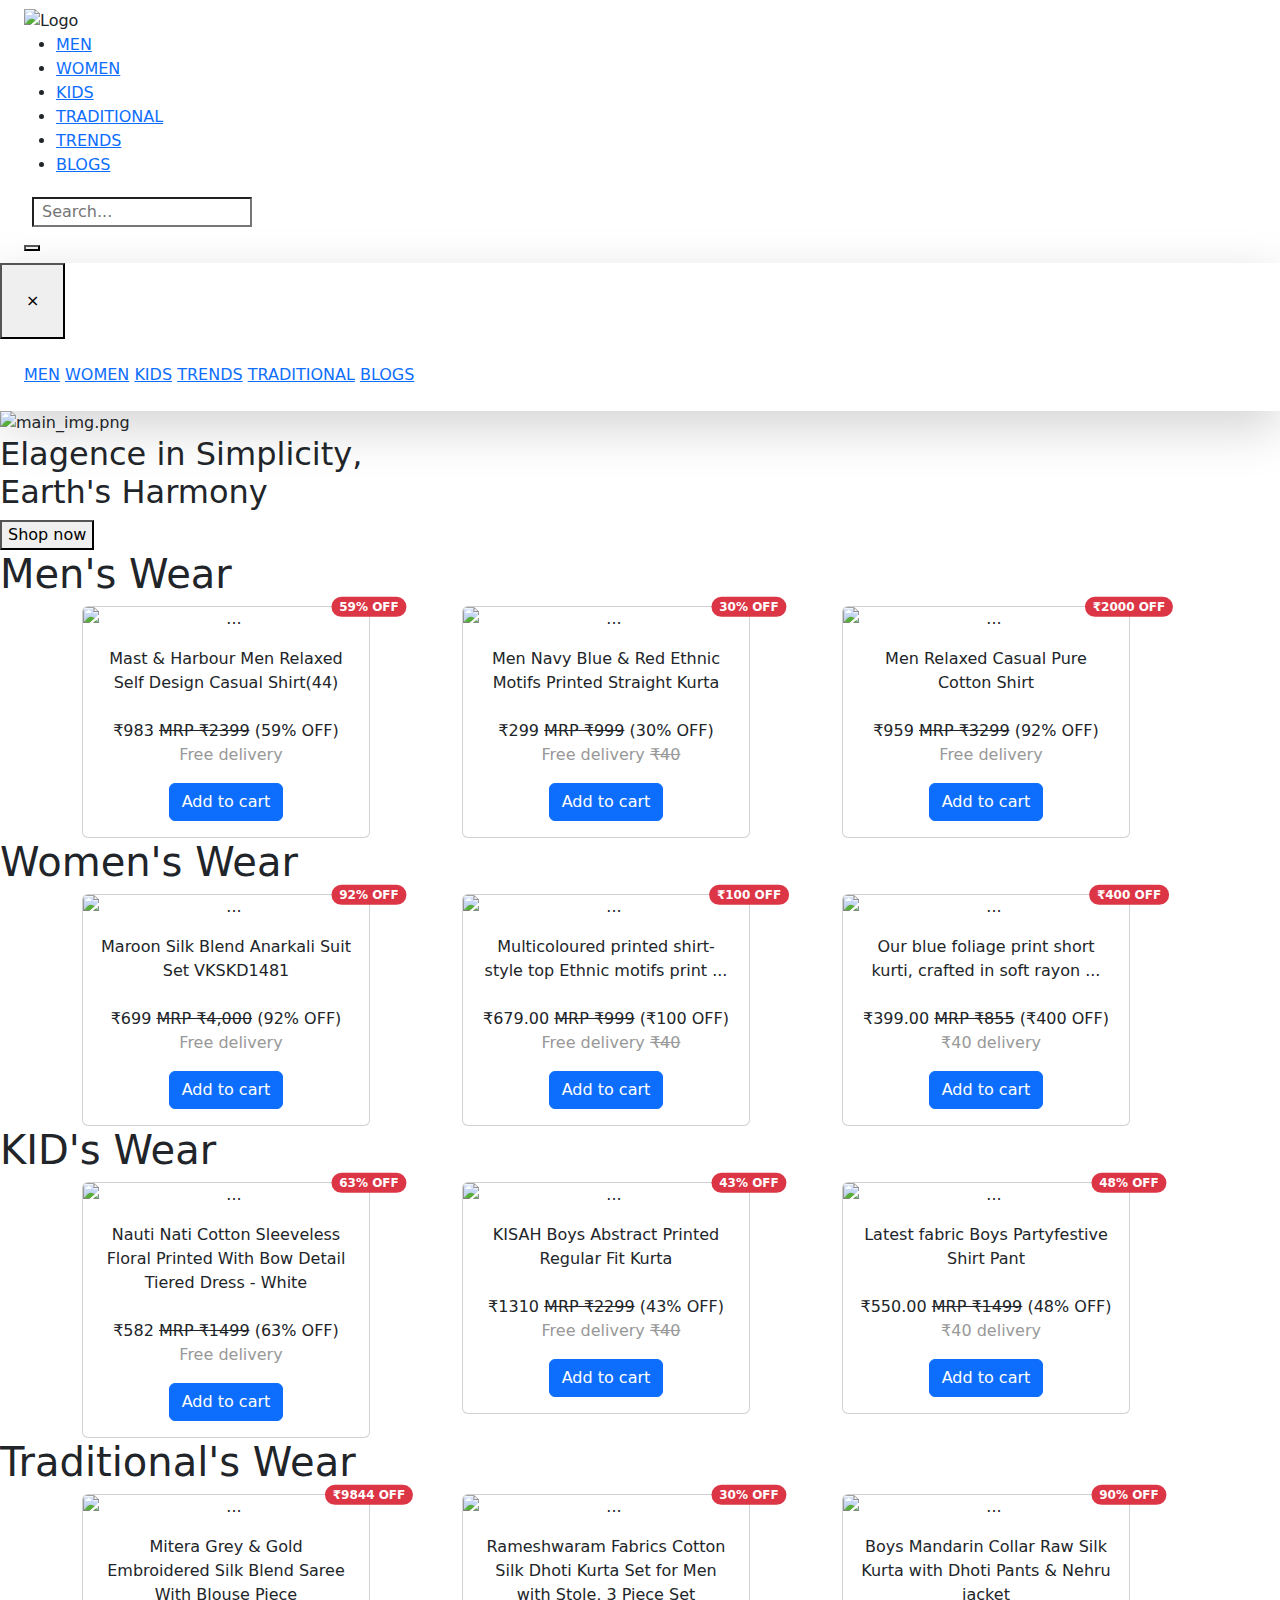
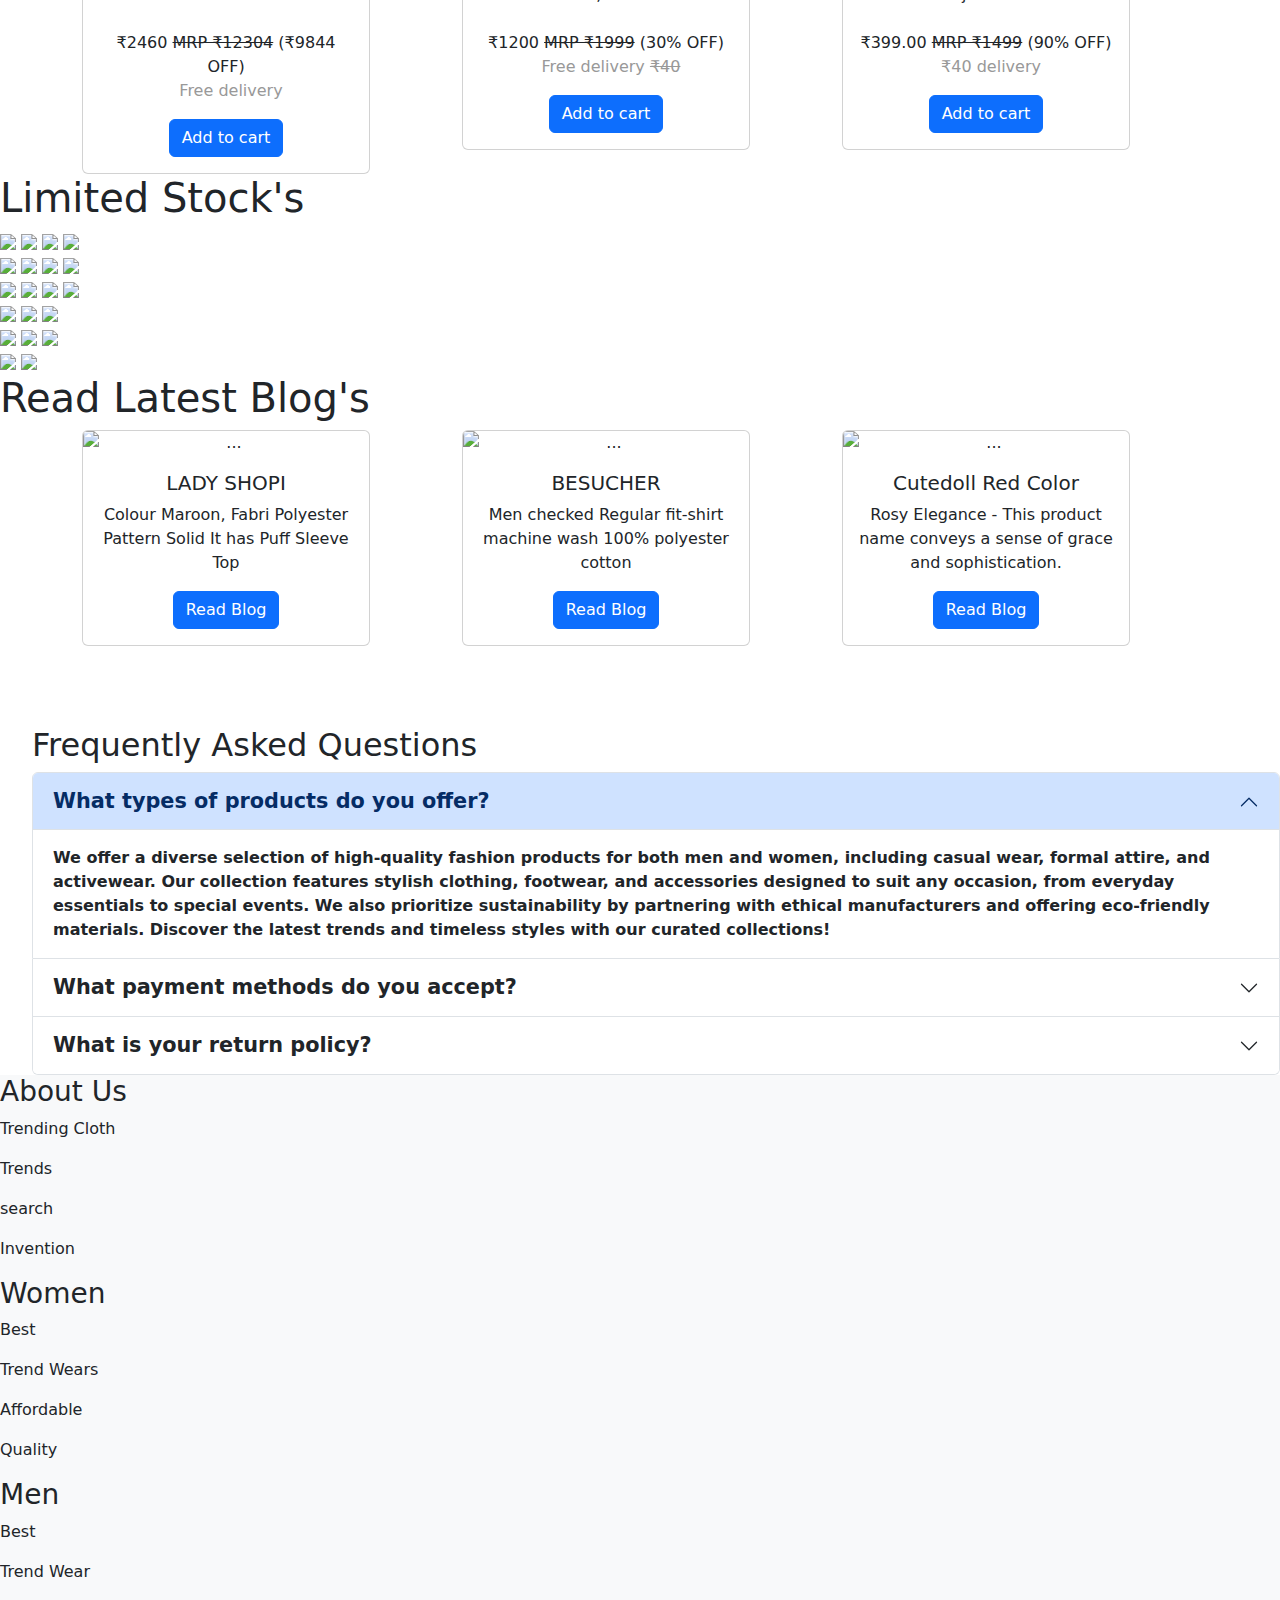
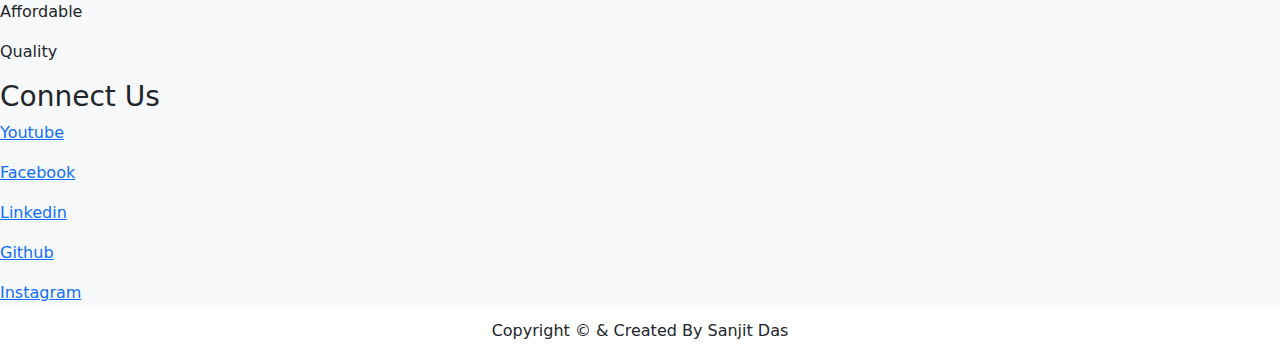
==== index.html @ 13164d2d "Update index.html" ====
<!DOCTYPE html>
<html lang="en">

<head>
    <meta charset="UTF-8">
    <meta name="viewport" content="width=device-width, initial-scale=1.0">
    <title>Sanjit Mart</title>
    <link rel="icon" type="image/x-icon" href="./photos/logo.jpg.jfif">

    <link rel="stylesheet" href="index.css">
    <link rel="stylesheet" href="	https://cdn.jsdelivr.net/npm/bootstrap@5.3.3/dist/css/bootstrap.min.css">

    <link
        href="https://fonts.googleapis.com/css2?family=Abril+Fatface&family=Catamaran:wght@200&family=Courgette&family=Dancing+Script:wght@700&family=Edu+TAS+Beginner:wght@700&family=Lato:wght@300;900&family=Mukta:wght@700&family=Mulish:wght@300&family=Open+Sans&family=PT+Sans:ital,wght@1,700&family=Poppins:wght@300&family=Raleway:wght@100&family=Roboto&family=Roboto+Condensed:wght@700&family=Roboto+Slab&display=swap"
        rel="stylesheet">
    <link rel="stylesheet" href="https://cdnjs.cloudflare.com/ajax/libs/font-awesome/6.6.0/css/all.min.css"
        integrity="sha512-Kc323vGBEqzTmouAECnVceyQqyqdsSiqLQISBL29aUW4U/M7pSPA/gEUZQqv1cwx4OnYxTxve5UMg5GT6L4JJg=="
        crossorigin="anonymous" referrerpolicy="no-referrer" />
    <script src="https://kit.fontawesome.com/f30fac2c61.js" crossorigin="anonymous"></script>
     <script src="https://cdn.tailwindcss.com"></script>

</head>

<body>
   <!-- Navbar -->
<nav class="w-full flex items-center justify-between px-4 py-2 bg-white shadow-md">
  
  <!-- Logo -->
  <div class="flex items-center">
    <img src="./photos/logo.jpg.jfif" alt="Logo" class="h-10 w-10 object-cover rounded-full">
  </div>

  <!-- Menu -->
  <ul class="hidden md:flex space-x-6 text-sm font-semibold">
    <li><a href="#men" class="hover:text-blue-500">MEN</a></li>
    <li><a href="#women" class="hover:text-blue-500">WOMEN</a></li>
    <li><a href="#kids" class="hover:text-blue-500">KIDS</a></li>
    <li><a href="#traditional" class="hover:text-blue-500">TRADITIONAL</a></li>
    <li><a href="#slider" class="hover:text-blue-500">TRENDS</a></li>
    <li><a href="#blog" class="hover:text-blue-500">BLOGS</a></li>
  </ul>

  <!-- Search Bar -->
  <div class="hidden md:flex items-center bg-gray-100 px-2 py-1 rounded-full">
    <input type="text" id="searchInput" placeholder="Search..." class="bg-transparent outline-none px-2 text-sm">
    <i class="fa-solid fa-magnifying-glass text-gray-500"></i>
  </div>

  <!-- Icons -->
  <div class="flex items-center space-x-4 ml-4">
    <a href="signup_form.html">
      <i class="fa-regular fa-user text-xl"></i>
    </a>
    <i class="fa-regular fa-heart text-xl"></i>
    <a href="#">
      <i class="fa-solid fa-cart-shopping text-xl"></i>
    </a>
    
    <!-- Hamburger (Mobile) -->
    <button class="md:hidden" onclick="toggleSidebar()">
      <i class="fas fa-bars text-xl"></i>
    </button>
  </div>
</nav>

<!-- Sidebar (for mobile) -->
<div id="sidebar" class="fixed top-0 left-0 h-full w-64 bg-white shadow-lg transform -translate-x-full transition-transform duration-300 z-50">
  <button class="text-2xl p-4" onclick="toggleSidebar()">&times;</button>
  <nav class="flex flex-col p-4 space-y-4 text-lg">
    <a href="#men">MEN</a>
    <a href="#women">WOMEN</a>
    <a href="#kids">KIDS</a>
    <a href="#slider">TRENDS</a>
    <a href="#traditional">TRADITIONAL</a>
    <a href="#blog">BLOGS</a>
  </nav>
</div>

    <div class="main">
        <img src="./photos/main1.jpg" alt="main_img.png">
        <div class="mainText">
            <h2>Elagence in Simplicity, <br> Earth's Harmony</h2>
            <button>Shop now</button>
        </div>
    </div>

    <div id="men">
        <div class="head">
            <h1>Men's Wear</h1>
        </div>

        <div class="container text-center">
            <div class="row">
                <div class="col-md-4 col-12">
                    <div class="card" style="width: 18rem;">
                        <img src="./photos/men1.jpg" class="card-img-top" alt="...">
                        <div class="card-body">
                            <span
                                class="position-absolute top-0 start-100 translate-middle badge rounded-pill bg-danger">
                                59% OFF
                            </span>
                            <p class="card-text">Mast & Harbour Men Relaxed Self Design Casual Shirt(44)
                                <br><br> <span>₹983</span> <del>MRP ₹2399</del> <span>(59% OFF)</span><br>
                                <span style="opacity: 0.8; color: gray; margin-left: 10px; margin-bottom: 20px;">Free
                                    delivery</span>
                            </p>
                            <a href="#" class="btn btn-primary">Add to cart</a>
                        </div>
                    </div>
                </div>
                <div class="col-md-4 col-12">
                    <div class="card" style="width: 18rem;">
                        <img src="./photos/men2.jpg" class="card-img-top" alt="...">
                        <div class="card-body">
                            <span
                                class="position-absolute top-0 start-100 translate-middle badge rounded-pill bg-danger">
                                30% OFF
                            </span>
                            <p class="card-text">Men Navy Blue & Red Ethnic Motifs Printed Straight Kurta
                                <br><br> <span>₹299</span> <del>MRP ₹999</del> <span>(30% OFF)</span><br>
                                <span style="opacity: 0.8; color: gray; margin-left: 10px; margin-bottom: 20px;">Free
                                    delivery
                                    <del>₹40</del></span<br>
                            </p>
                            <a href="#" class="btn btn-primary">Add to cart</a>
                        </div>
                    </div>
                </div>

                <div class="col-md-4 col-12">
                    <div class="card" style="width: 18rem;">
                        <img src="./photos/men4.jpg" class="card-img-top" alt="...">
                        <div class="card-body">
                            <span
                                class="position-absolute top-0 start-100 translate-middle badge rounded-pill bg-danger">
                                ₹2000 OFF
                            </span>
                            <p class="card-text">Men Relaxed Casual Pure Cotton Shirt
                                <br><br> <span>₹959</span> <del>MRP ₹3299</del> <span>(92% OFF)</span><br>
                                <span style="opacity: 0.8; color: gray; margin-left: 10px; margin-bottom: 20px;">Free
                                    delivery</span>
                            </p>
                            <a href="#" class="btn btn-primary">Add to cart</a>
                        </div>
                    </div>
                </div>

            </div>
        </div>
    </div>
    <!-- women -->
    <div id="women">
        <div class="head">
            <h1>Women's Wear</h1>
        </div>

        <div class="container text-center">
            <div class="row">
                <div class="col-md-4 col-12">
                    <div class="card" style="width: 18rem;">
                        <img src="./photos/women1.jpg" class="card-img-top" alt="...">
                        <div class="card-body">
                            <span
                                class="position-absolute top-0 start-100 translate-middle badge rounded-pill bg-danger">
                                92% OFF
                            </span>
                            <p class="card-text">Maroon Silk Blend Anarkali Suit Set VKSKD1481
                                <br><br> <span>₹699</span> <del>MRP ₹4,000</del> <span>(92% OFF)</span><br>
                                <span style="opacity: 0.8; color: gray; margin-left: 10px; margin-bottom: 20px;">Free
                                    delivery</span>
                            </p>
                            <a href="#" class="btn btn-primary">Add to cart</a>
                        </div>
                    </div>
                </div>
                <div class="col-md-4 col-12">
                    <div class="card" style="width: 18rem;">
                        <img src="./photos/women2.jpg" class="card-img-top" alt="...">
                        <div class="card-body">
                            <span
                                class="position-absolute top-0 start-100 translate-middle badge rounded-pill bg-danger">
                                ₹100 OFF
                            </span>
                            <p class="card-text">Multicoloured printed shirt-style top Ethnic motifs print ...
                                <br><br> <span>₹679.00</span> <del>MRP ₹999</del> <span>(₹100 OFF)</span><br>
                                <span style="opacity: 0.8; color: gray; margin-left: 10px; margin-bottom: 20px;">Free
                                    delivery
                                    <del>₹40</del></span<br>
                            </p>
                            <a href="#" class="btn btn-primary">Add to cart</a>
                        </div>
                    </div>
                </div>

                <div class="col-md-4 col-12">
                    <div class="card" style="width: 18rem;">
                        <img src="./photos/women3.jpg" class="card-img-top" alt="...">
                        <div class="card-body">
                            <span
                                class="position-absolute top-0 start-100 translate-middle badge rounded-pill bg-danger">
                                ₹400 OFF
                            </span>
                            <p class="card-text">Our blue foliage print short kurti, crafted in soft rayon ...
                                <br><br> <span>₹399.00</span> <del>MRP ₹855</del> <span>(₹400 OFF)</span><br>
                                <span style="opacity: 0.8; color: gray; margin-left: 10px; margin-bottom: 20px;">₹40
                                    delivery</span>
                            </p>
                            <a href="#" class="btn btn-primary">Add to cart</a>
                        </div>
                    </div>
                </div>

            </div>
        </div>
    </div>

    <!-- kids  -->

    <div id="kids">
        <div class="head">
            <h1>KID's Wear</h1>
        </div>

        <div class="container text-center">
            <div class="row">
                <div class="col-md-4 col-12">
                    <div class="card" style="width: 18rem;">
                        <img src="./photos/kids1.jpg" class="card-img-top" alt="...">
                        <div class="card-body">
                            <span
                                class="position-absolute top-0 start-100 translate-middle badge rounded-pill bg-danger">
                                63% OFF
                            </span>
                            <p class="card-text">Nauti Nati Cotton Sleeveless Floral Printed With Bow Detail Tiered
                                Dress - White
                                <br><br> <span>₹582</span> <del>MRP ₹1499</del> <span>(63% OFF)</span><br>
                                <span style="opacity: 0.8; color: gray; margin-left: 10px; margin-bottom: 20px;">Free
                                    delivery</span>
                            </p>
                            <a href="#" class="btn btn-primary">Add to cart</a>
                        </div>
                    </div>
                </div>
                <div class="col-md-4 col-12">
                    <div class="card" style="width: 18rem;">
                        <img src="./photos/kid2.jpg" class="card-img-top" alt="...">
                        <div class="card-body">
                            <span
                                class="position-absolute top-0 start-100 translate-middle badge rounded-pill bg-danger">
                                43% OFF
                            </span>
                            <p class="card-text">KISAH Boys Abstract Printed Regular Fit Kurta
                                <br><br> <span>₹1310</span> <del>MRP ₹2299</del> <span>(43% OFF)</span><br>
                                <span style="opacity: 0.8; color: gray; margin-left: 10px; margin-bottom: 20px;">Free
                                    delivery
                                    <del>₹40</del></span<br>
                            </p>
                            <a href="#" class="btn btn-primary">Add to cart</a>
                        </div>
                    </div>
                </div>

                <div class="col-md-4 col-12">
                    <div class="card" style="width: 18rem;">
                        <img src="./photos/kid4.jpg" class="card-img-top" alt="...">
                        <div class="card-body">
                            <span
                                class="position-absolute top-0 start-100 translate-middle badge rounded-pill bg-danger">
                                48% OFF
                            </span>
                            <p class="card-text">Latest fabric Boys Partyfestive Shirt Pant
                                <br><br> <span>₹550.00</span> <del>MRP ₹1499</del> <span>(48% OFF)</span><br>
                                <span style="opacity: 0.8; color: gray; margin-left: 10px; margin-bottom: 20px;">₹40
                                    delivery</span>
                            </p>
                            <a href="#" class="btn btn-primary">Add to cart</a>
                        </div>
                    </div>
                </div>

            </div>
        </div>
    </div>

    <!-- traditional -->

    <div id="traditional">
        <div class="head">
            <h1>Traditional's Wear</h1>
        </div>

        <div class="container text-center">
            <div class="row">
                <div class="col-md-4 col-12">
                    <div class="card" style="width: 18rem;">
                        <img src="./photos/trad1.jpg" class="card-img-top" alt="...">
                        <div class="card-body">
                            <span
                                class="position-absolute top-0 start-100 translate-middle badge rounded-pill bg-danger">
                                ₹9844 OFF
                            </span>
                            <p class="card-text">Mitera Grey & Gold Embroidered Silk Blend Saree With Blouse Piece
                                <br><br> <span>₹2460</span> <del>MRP ₹12304</del> <span>(₹9844 OFF)</span><br>
                                <span style="opacity: 0.8; color: gray; margin-left: 10px; margin-bottom: 20px;">Free
                                    delivery</span>
                            </p>
                            <a href="#" class="btn btn-primary">Add to cart</a>
                        </div>
                    </div>
                </div>
                <div class="col-md-4 col-12">
                    <div class="card" style="width: 18rem;">
                        <img src="./photos/trad2.jpg" class="card-img-top" alt="...">
                        <div class="card-body">
                            <span
                                class="position-absolute top-0 start-100 translate-middle badge rounded-pill bg-danger">
                                30% OFF
                            </span>
                            <p class="card-text">Rameshwaram Fabrics Cotton Silk Dhoti Kurta Set for Men with Stole, 3
                                Piece Set
                                <br><br> <span>₹1200</span> <del>MRP ₹1999</del> <span>(30% OFF)</span><br>
                                <span style="opacity: 0.8; color: gray; margin-left: 10px; margin-bottom: 20px;">Free
                                    delivery
                                    <del>₹40</del></span<br>
                            </p>
                            <a href="#" class="btn btn-primary">Add to cart</a>
                        </div>
                    </div>
                </div>

                <div class="col-md-4 col-12">
                    <div class="card" style="width: 18rem;">
                        <img src="./photos/trad4.jpg" class="card-img-top" alt="...">
                        <div class="card-body">
                            <span
                                class="position-absolute top-0 start-100 translate-middle badge rounded-pill bg-danger">
                                90% OFF
                            </span>
                            <p class="card-text"> Boys Mandarin Collar Raw Silk Kurta with Dhoti Pants & Nehru jacket
                                <br><br> <span>₹399.00</span> <del>MRP ₹1499</del> <span>(90% OFF)</span><br>
                                <span style="opacity: 0.8; color: gray; margin-left: 10px; margin-bottom: 20px;">₹40
                                    delivery</span>
                            </p>
                            <a href="#" class="btn btn-primary">Add to cart</a>
                        </div>
                    </div>
                </div>

            </div>
        </div>
    </div>


    <!-- sliders -->

    <div id="slider">
        <div class="head">
            <h1>Limited Stock's</h1>
        </div>
        <div class="slides">
            <div class="slideCard">
                <img src="./photos/slider1.jpg">
                <img src="./photos/slider2.jpg">
                <img src="./photos/slider3.jpg">
                <img src="./photos/slider4.jpg">
            </div>
            <div class="slideCard">
                <img src="./photos/sboy1.jpg">
                <img src="./photos/sboy2.jpg">
                <img src="./photos/sboy3.jpg">
                <img src="./photos/sboy4.jpg">
            </div>
            <div class="slideCard">
                <img src="./photos/slider5.jpg">
                <img src="./photos/women2.jpg">
                <img src="./photos/slider6.jpg">
                <img src="./photos/slider7.jpg">
            </div>
            <div class="slideCard">
                <img src="./photos/sboy5.jpg">
                <img src="./photos/sboy2.jpg">
                <img src="./photos/sboy6,jpg.webp">
            </div>
            <div class="slideCard">
                <img src="./photos/skid1.jpg">
                <img src="./photos/skid2.jpg">
                <img src="./photos/skid3.jpg">
                <img src="./photos/skid4.jpg" alt="">
            </div>
            <div class="slideCard">
                <img src="./photos/gkid1.jpg">
                <img src="./photos/gkid3.jpg">
                <img src="./photos/gkid2.jpg" alt="">

            </div>
        </div>
        <div id="blog">
            <div class="head">
                <h1>Read Latest Blog's</h1>
            </div>

            <div class="container text-center">
                <div class="row">
                    <div class="col-md-4 col-12">
                        <div class="card" style="width: 18rem;">
                            <img src="./photos/blogs.jpg" class="card-img-top" alt="...">
                            <div class="card-body">
                                <h5 class="card-title">LADY SHOPI</h5>
                                <p class="card-text">Colour Maroon, Fabri Polyester Pattern Solid It has Puff
                                    Sleeve Top </p>
                                <a href="https://www.nykaafashion.com/style-files/" class="btn btn-primary">Read Blog
                                    </a>
                            </div>
                        </div>
                    </div>
                    <div class="col-md-4 col-12">
                        <div class="card" style="width: 18rem;">
                            <img src="./photos/blogsboys.jpg" class="card-img-top" alt="...">
                            <div class="card-body">
                                <h5 class="card-title">BESUCHER</h5>
                                <p class="card-text">Men checked Regular fit-shirt machine wash 100% polyester cotton
                                </p>
                                <a href="https://www.nykaafashion.com/style-files/" class="btn btn-primary">Read Blog
                                </a>
                            </div>
                        </div>
                    </div>

                    <div class="col-md-4 col-12">
                        <div class="card" style="width: 18rem;">
                            <img src="./photos/child1.jpg" class="card-img-top" alt="...">
                            <div class="card-body">
                                <h5 class="card-title">Cutedoll Red Color </h5>
                                <p class="card-text">Rosy Elegance - This product name conveys a sense of grace and
                                    sophistication.</p>
                                <a href="https://www.nykaafashion.com/style-files/" class="btn btn-primary">Read Blog</a>
                            </div>
                        </div>
                    </div>

                </div>
            </div>

        </div>
    </div>

    <div style=" height: 5rem; width: 100vw;"></div>
    <div class="containers" style="margin-left: 2rem;">
        <h2>Frequently Asked Questions</h2>
    </div>
    <div class="accordion" id="accordionPanelsStayOpenExample" style="margin-left: 2rem;">
        <div class="accordion-item">
            <h2 class="accordion-header">
                <button class="accordion-button" type="button" data-bs-toggle="collapse"
                    data-bs-target="#panelsStayOpen-collapseOne" aria-expanded="true"
                    aria-controls="panelsStayOpen-collapseOne">
                    <strong style="font-size:1.3rem;"> What types of products do you offer?</strong>
                </button>
            </h2>
            <div id="panelsStayOpen-collapseOne" class="accordion-collapse collapse show">
                <div class="accordion-body">
                    <strong> We offer a diverse selection of high-quality fashion products for both men and women,
                        including
                        casual wear, formal attire, and activewear. Our collection features stylish clothing, footwear,
                        and
                        accessories designed to suit any occasion, from everyday essentials to special events. We also
                        prioritize sustainability by partnering with ethical manufacturers and offering eco-friendly
                        materials. Discover the latest trends and timeless styles with our curated collections!
                    </strong>

                </div>
            </div>
        </div>
        <div class="accordion-item">
            <h2 class="accordion-header">
                <button class="accordion-button collapsed" type="button" data-bs-toggle="collapse"
                    data-bs-target="#panelsStayOpen-collapseTwo" aria-expanded="false"
                    aria-controls="panelsStayOpen-collapseTwo">
                    <strong style="font-size:1.3rem;"> What payment methods do you accept?</strong>
                </button>
            </h2>
            <div id="panelsStayOpen-collapseTwo" class="accordion-collapse collapse">
                <div class="accordion-body">
                    <strong>We accept a variety of secure payment methods to ensure a smooth shopping
                        experience. Customers can
                        use major credit and debit cards, including Visa, MasterCard, and American Express.
                        Additionally, we
                        accept payments through PayPal and other digital wallets for added convenience. All transactions
                        are
                        processed securely to protect your financial information. Please note that payment options may
                        vary
                        by region.</strong>
                </div>
            </div>
        </div>
        <div class="accordion-item">
            <h2 class="accordion-header">
                <button class="accordion-button collapsed" type="button" data-bs-toggle="collapse"
                    data-bs-target="#panelsStayOpen-collapseThree" aria-expanded="false"
                    aria-controls="panelsStayOpen-collapseThree">
                    <strong style="font-size:1.3rem;">What is your return policy?</strong>
                </button>
            </h2>
            <div id="panelsStayOpen-collapseThree" class="accordion-collapse collapse">
                <div class="accordion-body">
                    <strong> We accept returns within 30 days of purchase, provided the items are unworn, unwashed, and
                        in their
                        original packaging. To initiate a return, simply contact our customer service team, and they
                        will
                        guide you through the process. Please note that certain items, such as final sale or
                        personalized
                        products, may not be eligible for return. We strive to make the return experience as easy and
                        hassle-free as possible for our customers.</strong>
                </div>
            </div>
        </div>
    </div>

    <div class="footer bg-body-tertiary" style="background-color:navy;">
        <div class="text">
            <h3>About Us</h3>
            <p>Trending Cloth</p>
            <p>Trends</p>
            <p>search</p>
            <p>Invention</p>
        </div>
        <div class="text">
            <h3>Women</h3>
            <p>Best</p>
            <p>Trend Wears</p>
            <p>Affordable </p>
            <p>Quality</p>
        </div>
        <div class="text">
            <h3>Men</h3>
            <p>Best</p>
            <p>Trend Wear</p>
            <p>Affordable</p>
            <p>Quality</p>
        </div>
        <div class="text">
            <h3 class="heading">Connect Us</h3>
            <p><a href="https://www.youtube.com/@engineeringbasic94" target="_blank">
                    <i class="fa-brands fa-youtube"></i> Youtube</a></p>
            <p> <a href="https://www.facebook.com/dassanjitkumar.das/" target="_blank"><i
                        class="fa-brands fa-facebook"></i> Facebook</a></p>
            <p> <a href="https://www.linkedin.com/in/sanjit-das-793372227/" target="_blank"><i
                        class="fa-brands fa-linkedin"></i> Linkedin</a></p>
            <p> <a href="https://github.com/sanjit22a91a05k1" target="_blank"> <i class="fa-brands fa-github"></i>
                    Github</a></p>
            <p><a href="https://www.instagram.com/sanjitdas_8153/" target="_blank"><i
                        class="fa-brands fa-instagram"></i> Instagram</a></p>
        </div>
    </div>

    </div>

    <div class="lastone">
        <center>
            <h6> Copyright &copy; & Created By Sanjit Das </h6>
        </center>
    </div>

    <div id="cart">
        <div id="cartItems"></div>
    </div>

    <script src="search.js"></script>
    <script src="index.js"></script>
    <script src="https://cdn.jsdelivr.net/npm/bootstrap@5.3.3/dist/js/bootstrap.bundle.min.js"></script>
    <script>
        function toggleSidebar() {
            let sidebar = document.getElementById('sidebar');
            // Check if the sidebar is already open
            if (sidebar.style.width === '250px') {
                // If open, close it
                sidebar.style.width = '0';
            } else {
                // If closed, open it
                sidebar.style.width = '250px';
            }
        }
    </script>




</body>

</html>
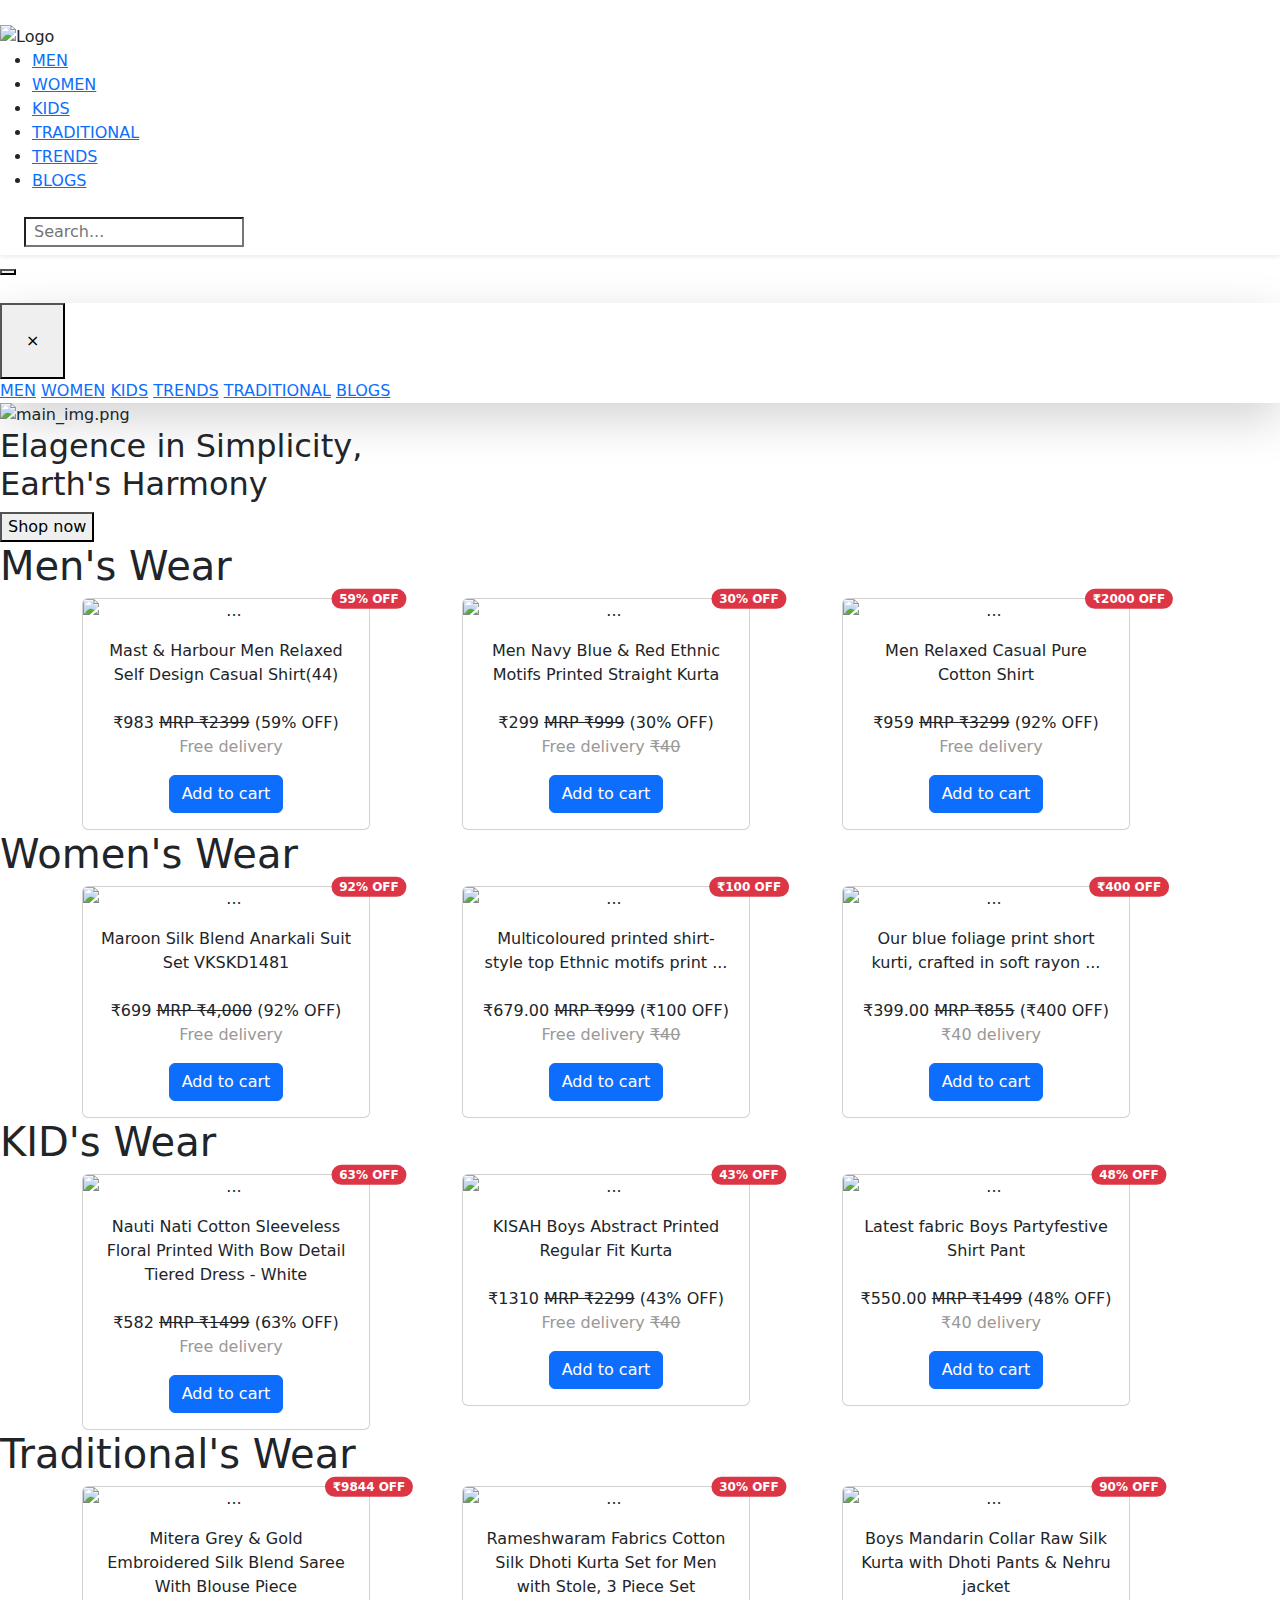
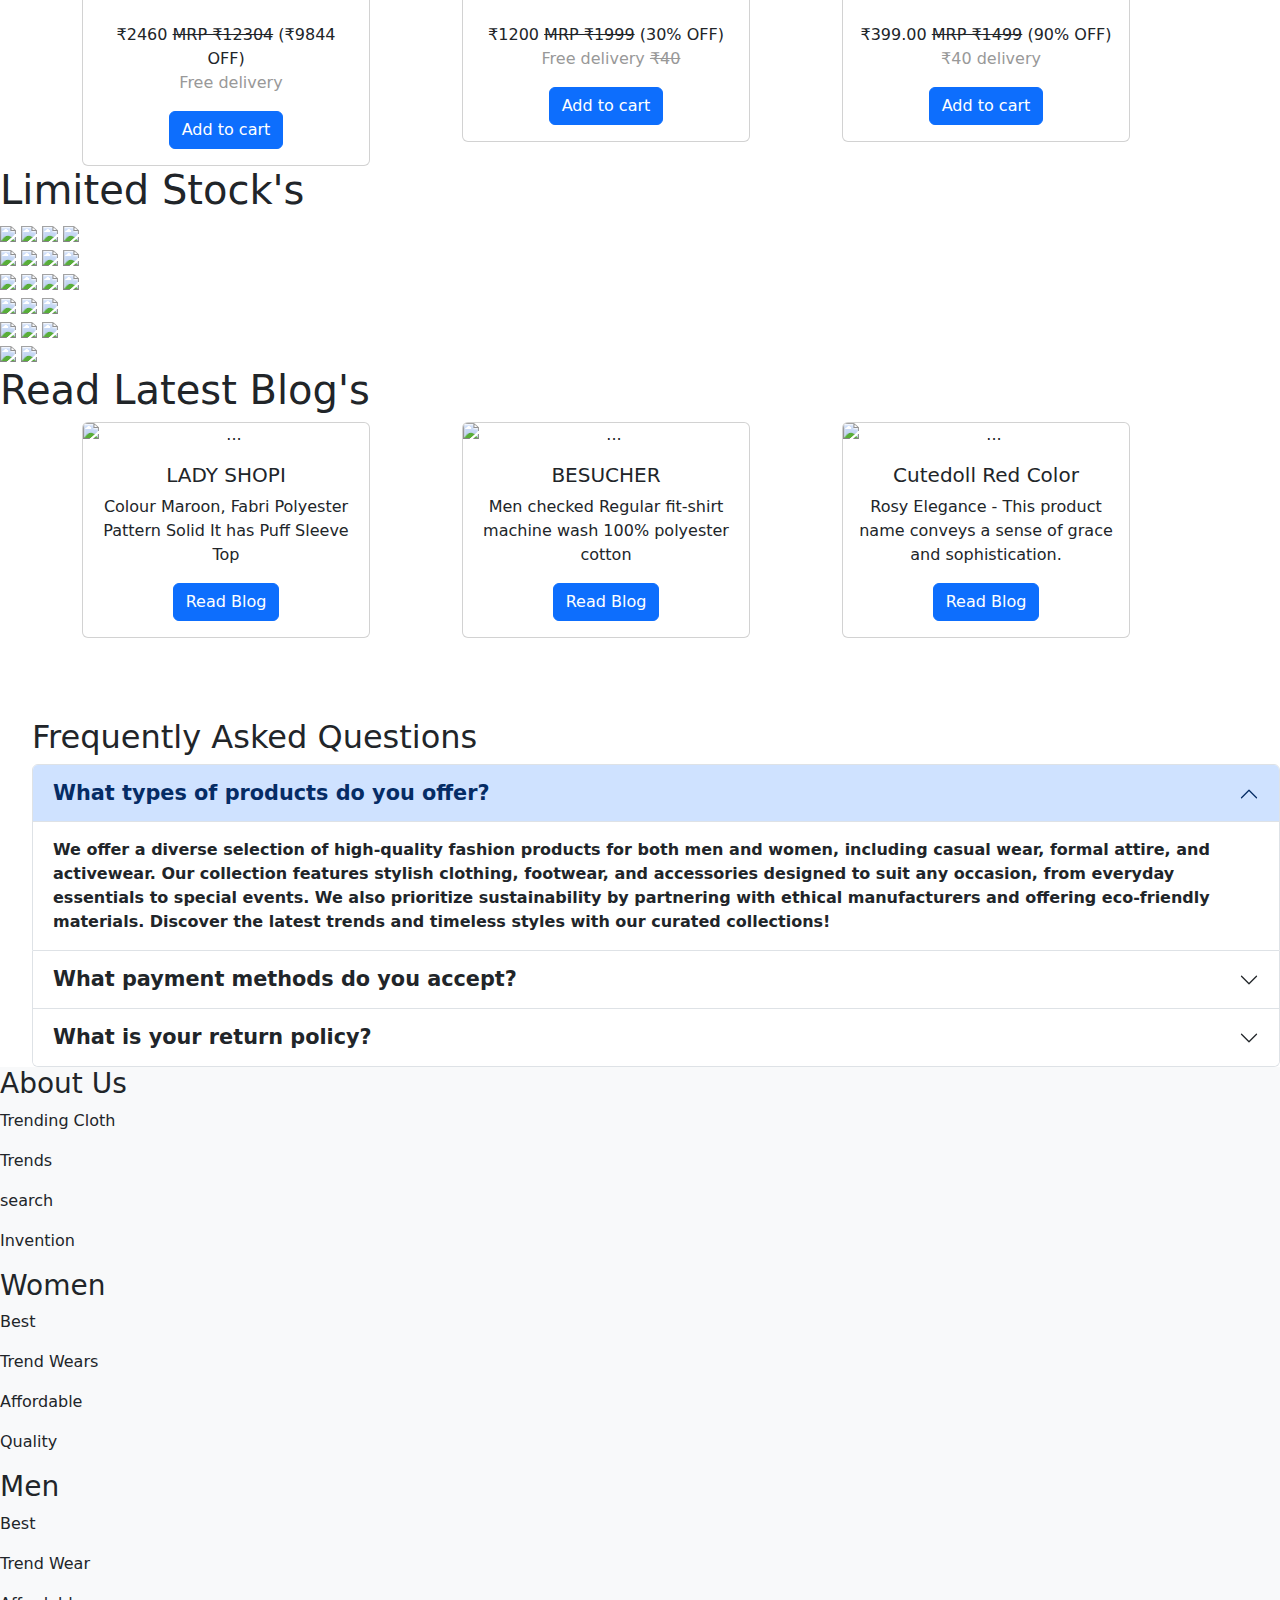
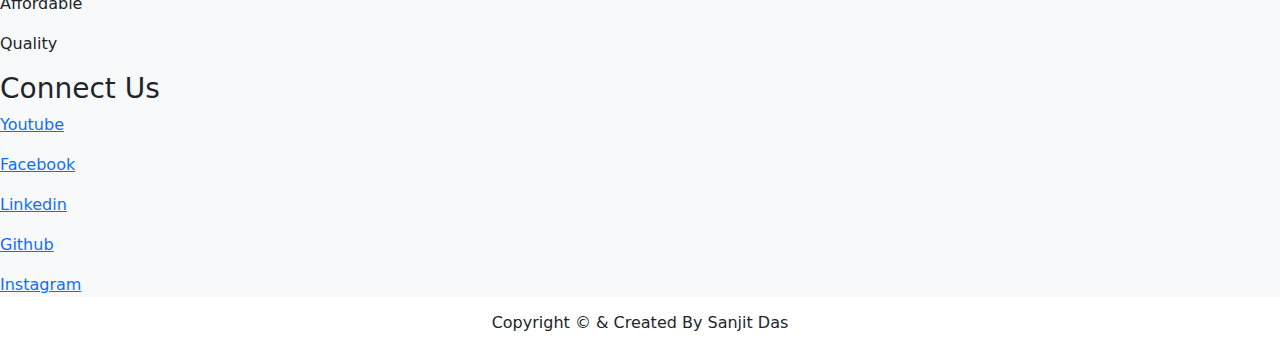
==== commit f11fa97c: "Update index.html" ====
--- a/index.html
+++ b/index.html
@@ -23,58 +23,62 @@
 
 <body>
    <!-- Navbar -->
-<nav class="w-full flex items-center justify-between px-4 py-2 bg-white shadow-md">
-  
+<!-- Navbar -->
+<nav class="w-full flex items-center justify-between px-6 py-4 bg-white shadow-md">
+
   <!-- Logo -->
   <div class="flex items-center">
-    <img src="./photos/logo.jpg.jfif" alt="Logo" class="h-10 w-10 object-cover rounded-full">
+    <img src="./photos/logo.jpg.jfif" alt="Logo" class="h-12 w-12 object-cover rounded-full">
   </div>
 
   <!-- Menu -->
-  <ul class="hidden md:flex space-x-6 text-sm font-semibold">
-    <li><a href="#men" class="hover:text-blue-500">MEN</a></li>
-    <li><a href="#women" class="hover:text-blue-500">WOMEN</a></li>
-    <li><a href="#kids" class="hover:text-blue-500">KIDS</a></li>
-    <li><a href="#traditional" class="hover:text-blue-500">TRADITIONAL</a></li>
-    <li><a href="#slider" class="hover:text-blue-500">TRENDS</a></li>
-    <li><a href="#blog" class="hover:text-blue-500">BLOGS</a></li>
+  <ul class="hidden md:flex space-x-8 text-lg font-semibold text-gray-700">
+    <li><a href="#men" class="hover:text-blue-600 transition">MEN</a></li>
+    <li><a href="#women" class="hover:text-blue-600 transition">WOMEN</a></li>
+    <li><a href="#kids" class="hover:text-blue-600 transition">KIDS</a></li>
+    <li><a href="#traditional" class="hover:text-blue-600 transition">TRADITIONAL</a></li>
+    <li><a href="#slider" class="hover:text-blue-600 transition">TRENDS</a></li>
+    <li><a href="#blog" class="hover:text-blue-600 transition">BLOGS</a></li>
   </ul>
 
   <!-- Search Bar -->
-  <div class="hidden md:flex items-center bg-gray-100 px-2 py-1 rounded-full">
-    <input type="text" id="searchInput" placeholder="Search..." class="bg-transparent outline-none px-2 text-sm">
-    <i class="fa-solid fa-magnifying-glass text-gray-500"></i>
+  <div class="hidden lg:flex items-center bg-gray-100 px-4 py-2 rounded-full shadow-sm">
+    <input type="text" id="searchInput" placeholder="Search..." class="bg-transparent outline-none px-2 text-base w-40 placeholder-gray-500">
+    <i class="fa-solid fa-magnifying-glass text-gray-600 text-lg ml-2"></i>
   </div>
 
   <!-- Icons -->
-  <div class="flex items-center space-x-4 ml-4">
-    <a href="signup_form.html">
-      <i class="fa-regular fa-user text-xl"></i>
+  <div class="flex items-center space-x-6 ml-4 text-gray-700">
+    <a href="signup_form.html" class="hover:text-blue-600 transition">
+      <i class="fa-regular fa-user text-2xl"></i>
     </a>
-    <i class="fa-regular fa-heart text-xl"></i>
-    <a href="#">
-      <i class="fa-solid fa-cart-shopping text-xl"></i>
+    <a href="#" class="hover:text-red-500 transition">
+      <i class="fa-regular fa-heart text-2xl"></i>
     </a>
-    
+    <a href="#" class="hover:text-green-600 transition">
+      <i class="fa-solid fa-cart-shopping text-2xl"></i>
+    </a>
+
     <!-- Hamburger (Mobile) -->
     <button class="md:hidden" onclick="toggleSidebar()">
-      <i class="fas fa-bars text-xl"></i>
+      <i class="fas fa-bars text-2xl"></i>
     </button>
   </div>
 </nav>
 
-<!-- Sidebar (for mobile) -->
+<!-- Sidebar (Mobile) -->
 <div id="sidebar" class="fixed top-0 left-0 h-full w-64 bg-white shadow-lg transform -translate-x-full transition-transform duration-300 z-50">
-  <button class="text-2xl p-4" onclick="toggleSidebar()">&times;</button>
-  <nav class="flex flex-col p-4 space-y-4 text-lg">
-    <a href="#men">MEN</a>
-    <a href="#women">WOMEN</a>
-    <a href="#kids">KIDS</a>
-    <a href="#slider">TRENDS</a>
-    <a href="#traditional">TRADITIONAL</a>
-    <a href="#blog">BLOGS</a>
+  <button class="text-3xl p-4" onclick="toggleSidebar()">&times;</button>
+  <nav class="flex flex-col p-6 space-y-6 text-xl font-semibold">
+    <a href="#men" class="hover:text-blue-600">MEN</a>
+    <a href="#women" class="hover:text-blue-600">WOMEN</a>
+    <a href="#kids" class="hover:text-blue-600">KIDS</a>
+    <a href="#slider" class="hover:text-blue-600">TRENDS</a>
+    <a href="#traditional" class="hover:text-blue-600">TRADITIONAL</a>
+    <a href="#blog" class="hover:text-blue-600">BLOGS</a>
   </nav>
 </div>
+
 
     <div class="main">
         <img src="./photos/main1.jpg" alt="main_img.png">
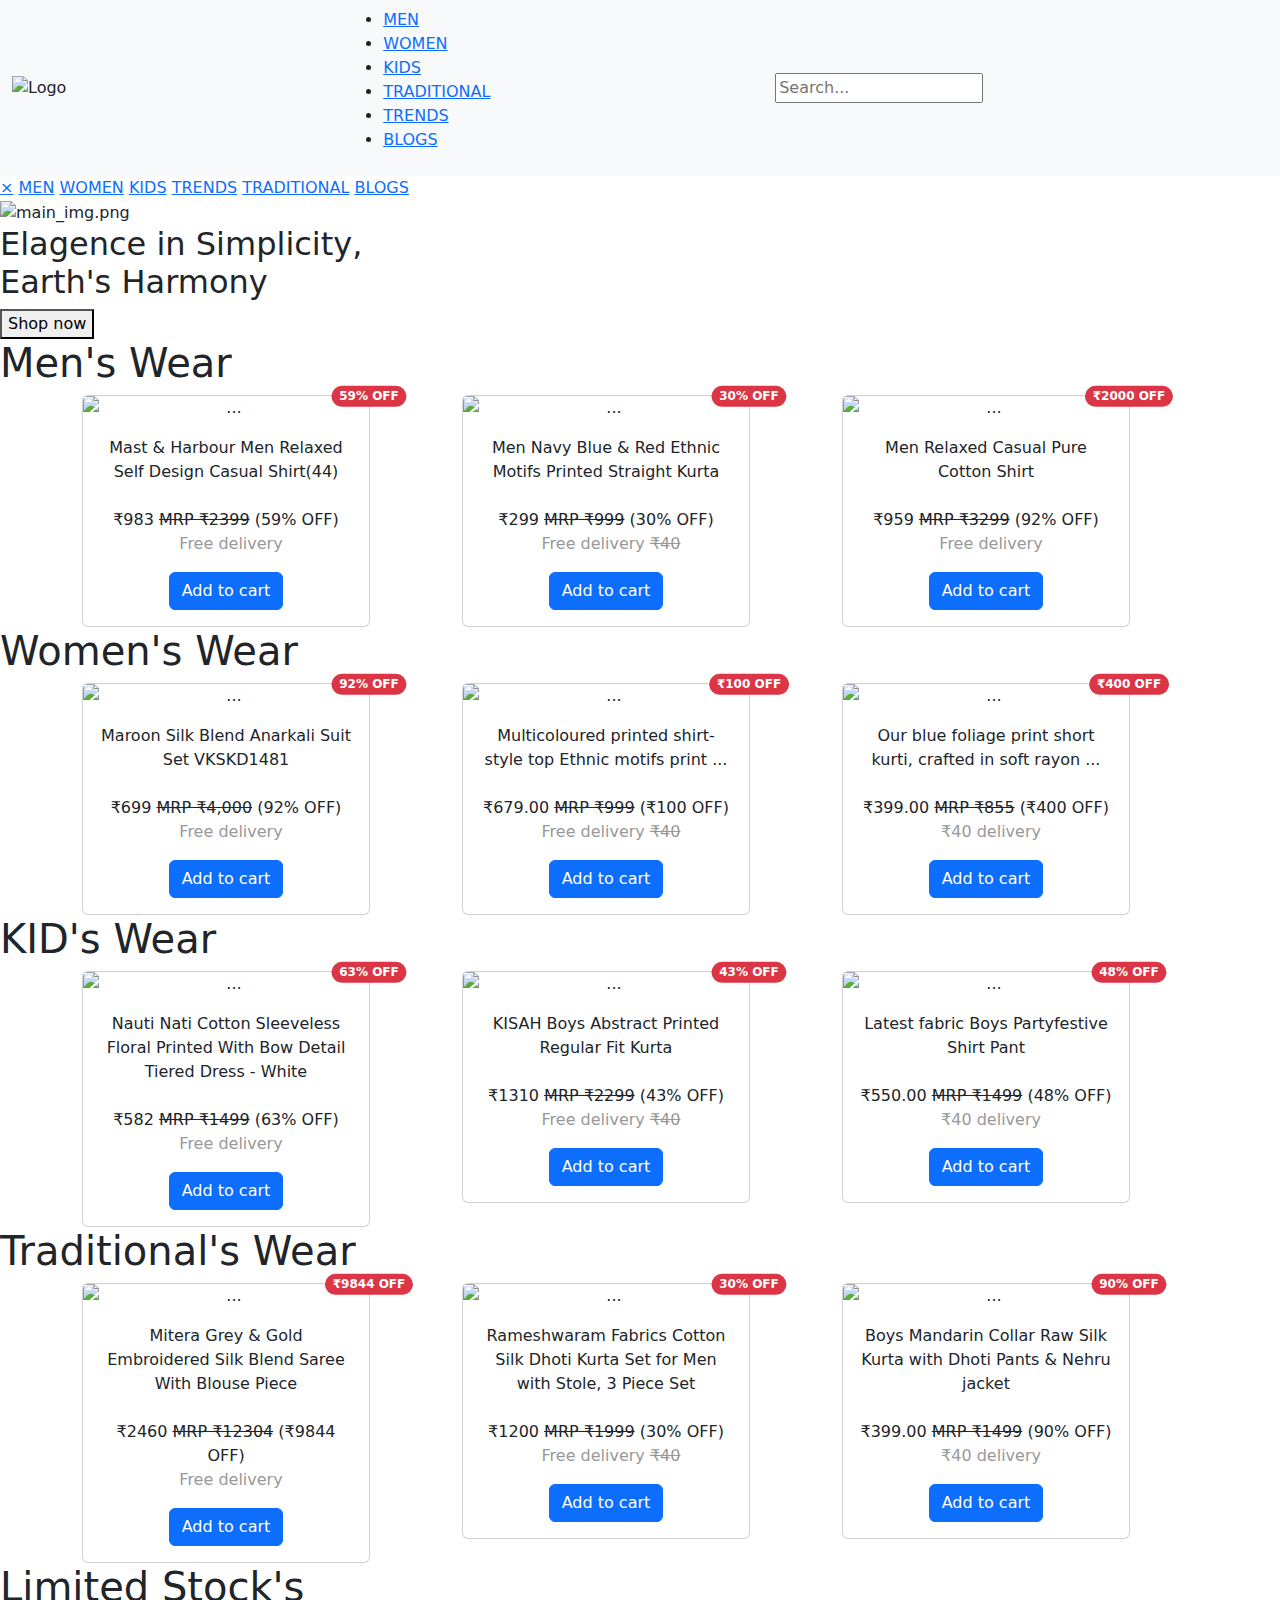
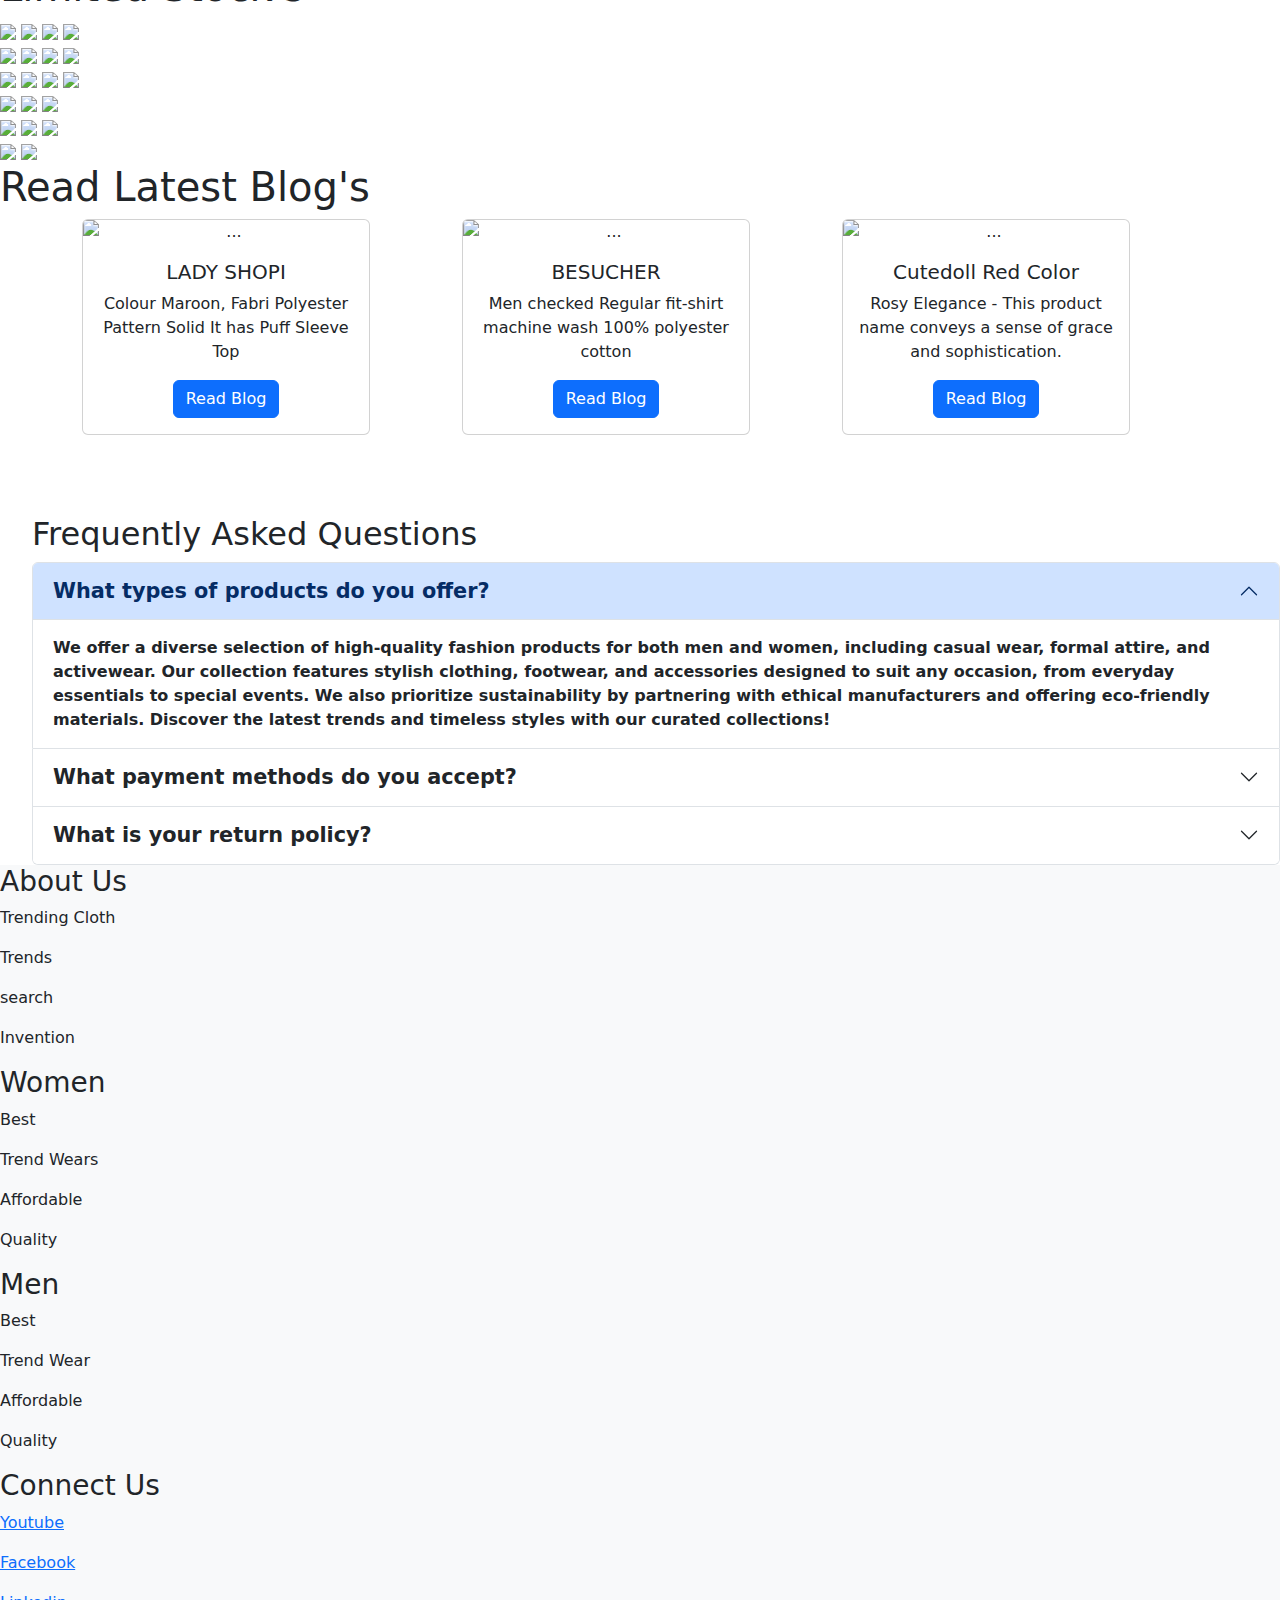
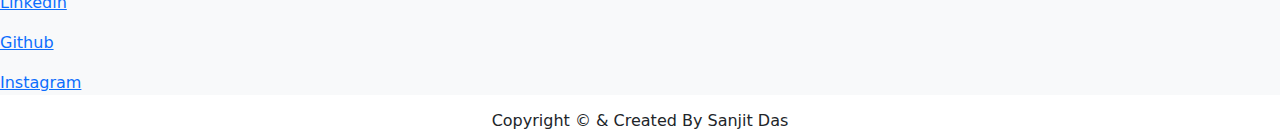
==== commit ea2ff15e: "Update index.html" ====
--- a/index.html
+++ b/index.html
@@ -17,67 +17,60 @@
         integrity="sha512-Kc323vGBEqzTmouAECnVceyQqyqdsSiqLQISBL29aUW4U/M7pSPA/gEUZQqv1cwx4OnYxTxve5UMg5GT6L4JJg=="
         crossorigin="anonymous" referrerpolicy="no-referrer" />
     <script src="https://kit.fontawesome.com/f30fac2c61.js" crossorigin="anonymous"></script>
-     <script src="https://cdn.tailwindcss.com"></script>
 
 </head>
 
 <body>
-   <!-- Navbar -->
-<!-- Navbar -->
-<nav class="w-full flex items-center justify-between px-6 py-4 bg-white shadow-md">
-
-  <!-- Logo -->
-  <div class="flex items-center">
-    <img src="./photos/logo.jpg.jfif" alt="Logo" class="h-12 w-12 object-cover rounded-full">
-  </div>
-
-  <!-- Menu -->
-  <ul class="hidden md:flex space-x-8 text-lg font-semibold text-gray-700">
-    <li><a href="#men" class="hover:text-blue-600 transition">MEN</a></li>
-    <li><a href="#women" class="hover:text-blue-600 transition">WOMEN</a></li>
-    <li><a href="#kids" class="hover:text-blue-600 transition">KIDS</a></li>
-    <li><a href="#traditional" class="hover:text-blue-600 transition">TRADITIONAL</a></li>
-    <li><a href="#slider" class="hover:text-blue-600 transition">TRENDS</a></li>
-    <li><a href="#blog" class="hover:text-blue-600 transition">BLOGS</a></li>
-  </ul>
-
-  <!-- Search Bar -->
-  <div class="hidden lg:flex items-center bg-gray-100 px-4 py-2 rounded-full shadow-sm">
-    <input type="text" id="searchInput" placeholder="Search..." class="bg-transparent outline-none px-2 text-base w-40 placeholder-gray-500">
-    <i class="fa-solid fa-magnifying-glass text-gray-600 text-lg ml-2"></i>
-  </div>
-
-  <!-- Icons -->
-  <div class="flex items-center space-x-6 ml-4 text-gray-700">
-    <a href="signup_form.html" class="hover:text-blue-600 transition">
-      <i class="fa-regular fa-user text-2xl"></i>
-    </a>
-    <a href="#" class="hover:text-red-500 transition">
-      <i class="fa-regular fa-heart text-2xl"></i>
-    </a>
-    <a href="#" class="hover:text-green-600 transition">
-      <i class="fa-solid fa-cart-shopping text-2xl"></i>
-    </a>
-
-    <!-- Hamburger (Mobile) -->
-    <button class="md:hidden" onclick="toggleSidebar()">
-      <i class="fas fa-bars text-2xl"></i>
-    </button>
-  </div>
-</nav>
-
-<!-- Sidebar (Mobile) -->
-<div id="sidebar" class="fixed top-0 left-0 h-full w-64 bg-white shadow-lg transform -translate-x-full transition-transform duration-300 z-50">
-  <button class="text-3xl p-4" onclick="toggleSidebar()">&times;</button>
-  <nav class="flex flex-col p-6 space-y-6 text-xl font-semibold">
-    <a href="#men" class="hover:text-blue-600">MEN</a>
-    <a href="#women" class="hover:text-blue-600">WOMEN</a>
-    <a href="#kids" class="hover:text-blue-600">KIDS</a>
-    <a href="#slider" class="hover:text-blue-600">TRENDS</a>
-    <a href="#traditional" class="hover:text-blue-600">TRADITIONAL</a>
-    <a href="#blog" class="hover:text-blue-600">BLOGS</a>
-  </nav>
-</div>
+    <nav class="navbar sticky-top bg-light">
+        <div class="container-fluid">
+        <div class="logo">
+            <img src="./photos/logo.jpg.jfif" alt="Logo">
+        </div>
+
+
+        <ul class="menu">
+            <li><a href="#men">MEN</a></li>
+            <li><a href="#women">WOMEN</a></li>
+            <li><a href="#kids">KIDS</a></li>
+            <li><a href="#traditional">TRADITIONAL</a></li>
+            <li><a href="#slider">TRENDS</a></li>
+            <li><a href="#blog">BLOGS</a></li>
+        </ul>
+
+
+        <div class="searchBar search-box">
+            <input type="text" id="searchInput" placeholder="Search..."> <!-- Smaller input -->
+            <i class="fa-solid fa-magnifying-glass"></i>
+        </div>
+
+        <div class="mobile-icons">
+            <div class="icons">
+                <a href="signup_form.html">
+                    <i class="fa-regular fa-user"></i>
+                </a>
+                <i class="fa-regular fa-heart"></i>
+                <a href="#">
+                    <i class="fa-solid fa-cart-shopping"></i>
+                </a>
+            </div>
+            <!-- Hamburger Menu for Mobile -->
+            <div class="hamburger" onclick="toggleSidebar()">
+                <i class="fas fa-bars"></i>
+            </div>
+        </div>
+        </div>
+    </nav>
+
+
+    <div id="sidebar" class="sidebar">
+        <a href="javascript:void(0)" class="closebtn" onclick="toggleSidebar()">&times;</a>
+        <a href="#men">MEN</a>
+        <a href="#women">WOMEN</a>
+        <a href="#kids">KIDS</a>
+        <a href="#slider">TRENDS</a>
+        <a href="#traditional">TRADITIONAL</a>
+        <a href="#blog">BLOGS</a>
+    </div>
 
 
     <div class="main">
